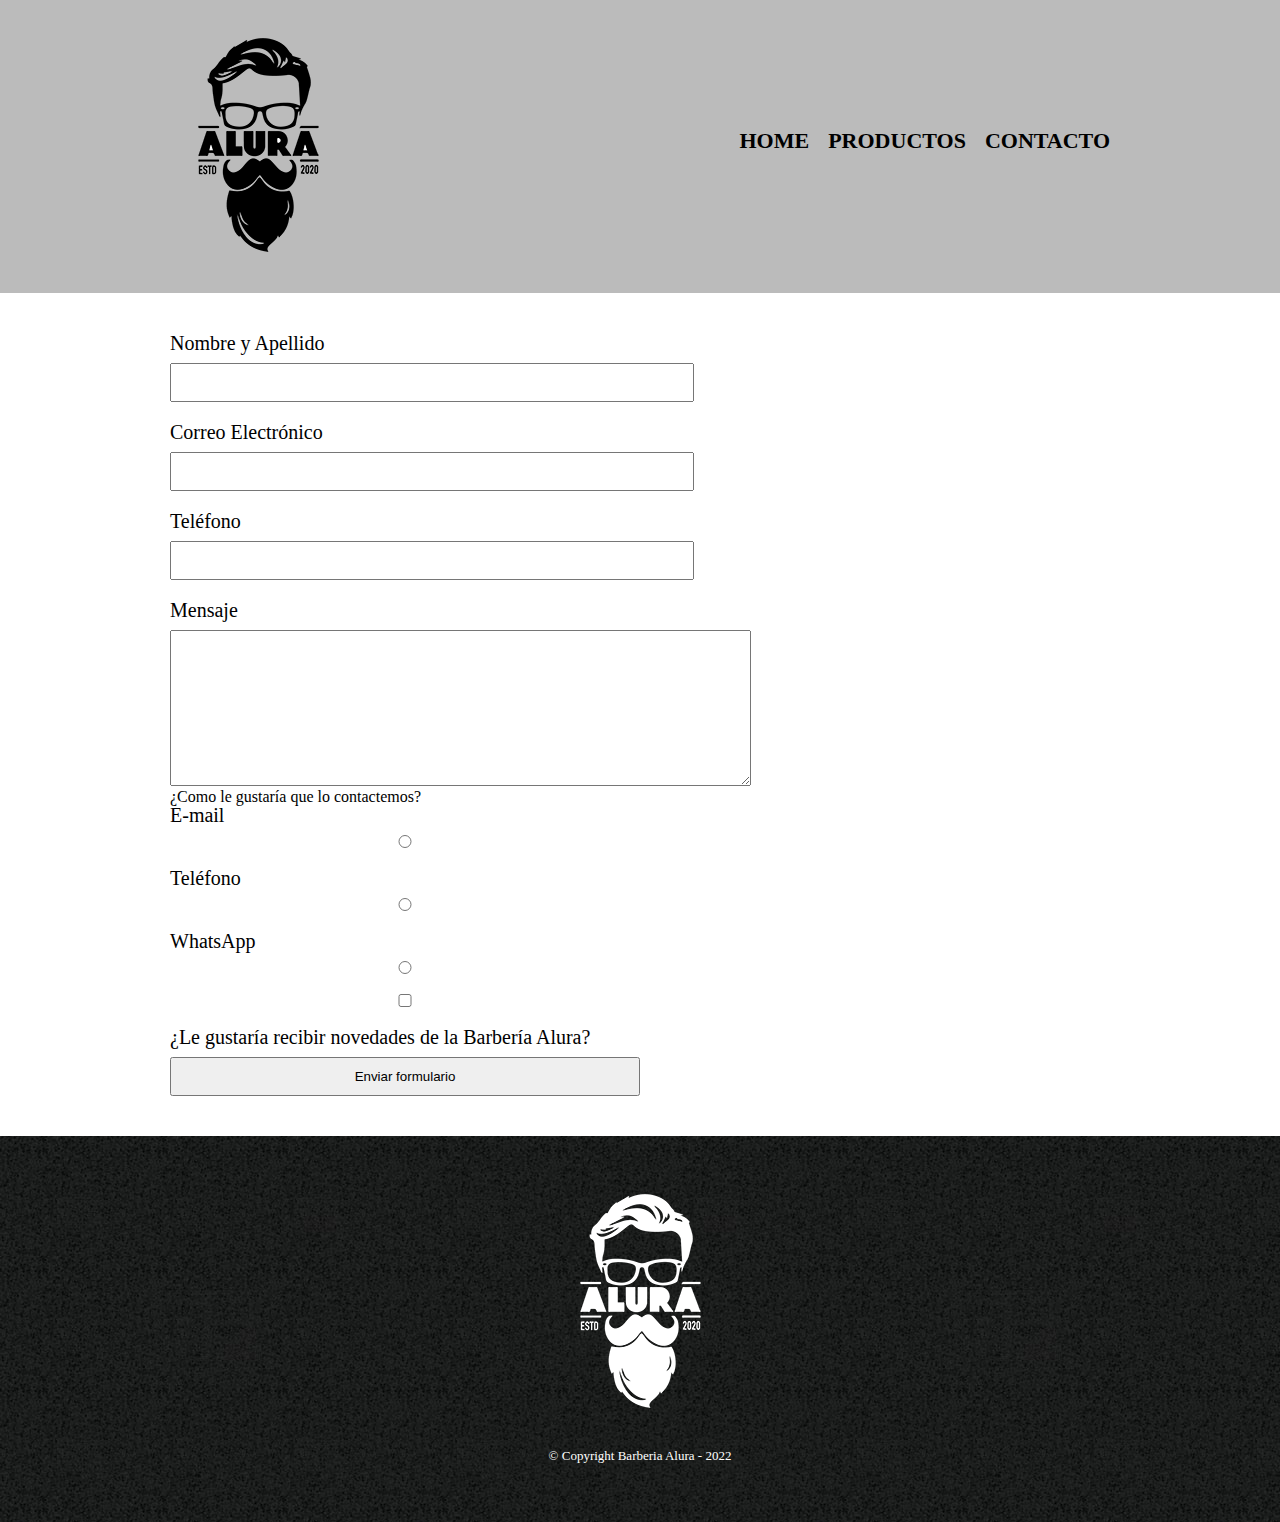
==== contacto.html @ 808d4e2c "Opciones de contacto" ====
<!DOCTYPE html>

<html>
  <head>
    <meta charset="UTF-8" />
    <title>Contacto - Barbería Alura</title>
    <!--Archivo que resetea los estilos por defecto que trae el navegador  -->
    <link rel="stylesheet" href="reset.css" />
    <link rel="stylesheet" href="style.css" />
  </head>
  <body>
    <header>
      <!-- div para encapsular el h1 y el nav -->
      <div class="caja">
        <h1><img src="imagenes/logo.png" /></h1>
        <nav>
          <ul>
            <li><a href="index.html">Home</a></li>
            <li><a href="productos.html">Productos</a></li>
            <li><a href="contacto.html">Contacto</a></li>
          </ul>
        </nav>
      </div>
    </header>

    <main>
      <form>
        <label for="nombreyapellido">Nombre y Apellido</label>
        <input type="text" id="nombreyapellido" />

        <label for="correoelectronico">Correo Electrónico</label>
        <input type="text" id="correoelectronico" />

        <label for="telefono">Teléfono</label>
        <input type="text" id="telefono" />

        <label for="mensaje">Mensaje</label>
        <textarea cols="70" rows="10" id="mensaje"></textarea>

        <div>
          <p>¿Como le gustaría que lo contactemos?</p>
          <!-- Al tener los radio-button el mismo nombre me permite seleccionar uno solo de ellos -->
          <label for="radio-email">E-mail</label>
          <input type="radio" name="contacto" value="email" id="radio-email" />

          <label for="radio-telefono">Teléfono</label>
          <input
            type="radio"
            name="contacto"
            value="telefono"
            id="radio-telefono"
          />

          <label for="radio-whatsapp">WhatsApp</label>
          <input
            type="radio"
            name="contacto"
            value="whathsapp"
            id="radio-whatsapp"
          />
        </div>
        <!-- El input está dentro de un label para no tener que relacionarlos con un for e id -->
        <label><input type="checkbox">¿Le gustaría recibir novedades de la Barbería Alura?</label>

        <input type="submit" value="Enviar formulario" />
      </form>
    </main>

    <footer>
      <img src="imagenes/logo-blanco.png" alt="logo-barberia allura" />
      <!-- &copy agrega el caracter especial de derechos de copia. Mas info en unicod-table.com -->
      <p class="copyright">&copy Copyright Barberia Alura - 2022</p>
    </footer>
  </body>
</html>
---- style.css ----
header {
    background-color: #BBBBBB;
    padding: 20px 0px;
}

.caja{
    width: 940px;
    position: relative;
    margin: 0px auto;
}

nav{
    position: absolute;
    top: 110px;
    right: 0px;

}

nav li{
    display: inline;
    margin: 0 0 0 15px;
}

nav a{
    text-transform: uppercase;
    color: #000000;
    font-weight: bold;
    font-size: 22px;
    text-decoration: none;
}
/* Propiedad hover captura el movimiento del mouse sobre el elemento (item del nav) */
nav a:hover{
color: #c78c19;
/* Subrayado links de navegacion */
text-decoration: underline;

}
.productos{
    width: 940px;
    margin: 0px auto;
    padding: 50px;
}
.productos li{
    /* Permite que los elementos ocupen su ancho y largo y ajustarle el espaciamiento entre ellos  */
    display: inline-block;
    text-align: center;
    width: 30%;
    vertical-align: top;
    margin: 0 1.5%;
    padding: 30px 20px;
    box-sizing: border-box;
    /* Propiedades de borde individuales
    border-color: #000000;
    border-width: 2px;
    border-style: solid; */
    /* Propiedad unificada. Respetar el orden */
    border: 2px solid #000000;
    /* Bordes redondeados */
    border-radius: 10px;
}
/* Captura de movimiento sobre el elemento producto */
.productos li:hover{
    border-color: #c78c19;

}


/* Captura el click del mouse */
.productos li:active{
border-color: #088c19;
}

.productos h2{
   font-size: 20px;
   font-weight: bold;
}

/* Cambia tamaño del h2 dentro del producto. */
.productos li:hover h2{

    font-size: 33px;
}

.producto-descripcion{
    font-size: 18px;
}
.producto-precio{
     font-size: 20px;
     font-weight: bold;
     margin-top: 10px;
}
footer{
    text-align: center;
    background:url(imagenes/bg.jpg);
    padding: 40px;
}
.copyright{
    color: #FFFFFF;
    font-size: 13px;
    margin: 20px;
}

main{
    width: 940px;
    margin: 0 auto;
}

form{
    margin: 40px 0;
}

form label{
    display: block;
    font-size: 20px;
    margin: 0 0 10px;
}

form input{
    display: block;
    margin: 0 0 20px;
    padding: 10px 25px;
    width: 50%;
}
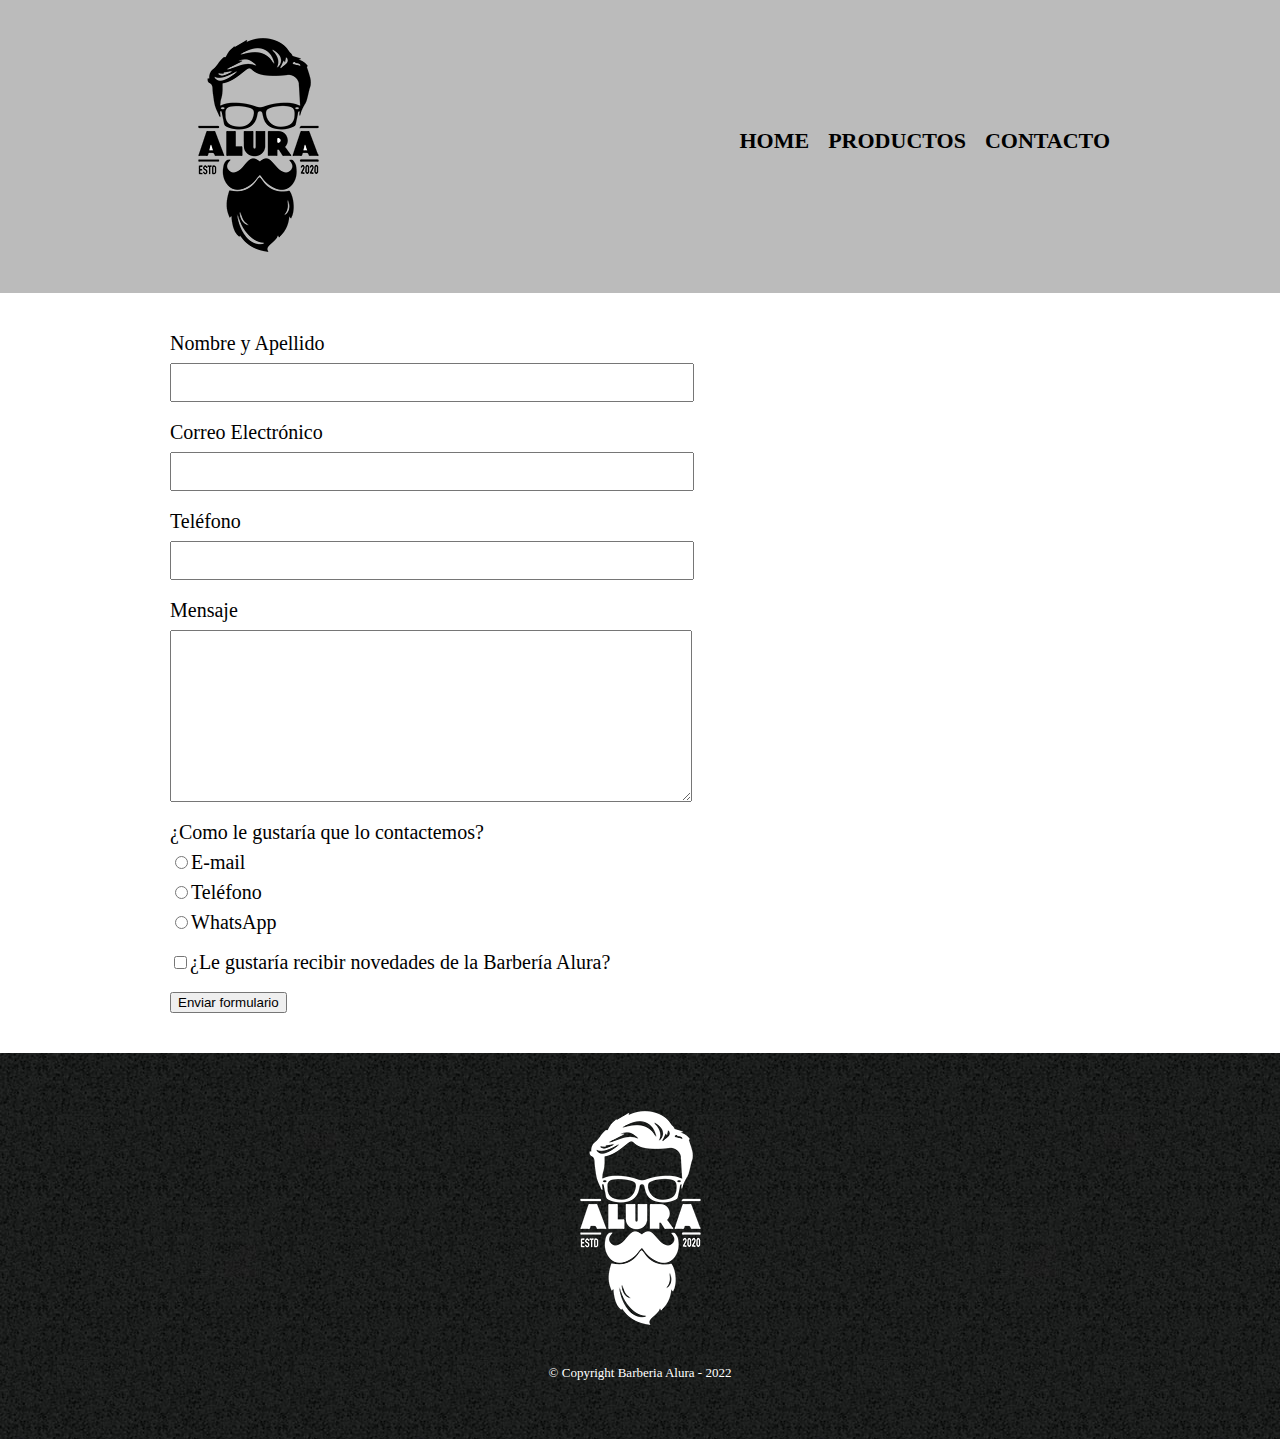
==== commit 551f3403: "Aplicacion de estilos en los inputs" ====
--- a/contacto.html
+++ b/contacto.html
@@ -26,41 +26,46 @@
     <main>
       <form>
         <label for="nombreyapellido">Nombre y Apellido</label>
-        <input type="text" id="nombreyapellido" />
+        <input type="text" id="nombreyapellido" class="input-patron"/>
 
         <label for="correoelectronico">Correo Electrónico</label>
-        <input type="text" id="correoelectronico" />
+        <input type="text" id="correoelectronico" class="input-patron"/>
 
         <label for="telefono">Teléfono</label>
-        <input type="text" id="telefono" />
+        <input type="text" id="telefono" class="input-patron"/>
 
         <label for="mensaje">Mensaje</label>
-        <textarea cols="70" rows="10" id="mensaje"></textarea>
+        <textarea cols="70" rows="10" id="mensaje" class="input-patron"></textarea>
 
         <div>
           <p>¿Como le gustaría que lo contactemos?</p>
           <!-- Al tener los radio-button el mismo nombre me permite seleccionar uno solo de ellos -->
-          <label for="radio-email">E-mail</label>
-          <input type="radio" name="contacto" value="email" id="radio-email" />
-
-          <label for="radio-telefono">Teléfono</label>
-          <input
+          <!-- Se coloca el input dentro del radio para que aparezca antes el radio y después el input -->
+          <label for="radio-email"><input 
+            type="radio" 
+            name="contacto" 
+            value="email" 
+            id="radio-email" 
+            />E-mail</label>
+          
+          <label for="radio-telefono"><input
             type="radio"
             name="contacto"
             value="telefono"
             id="radio-telefono"
-          />
+          />Teléfono</label>
+          
 
-          <label for="radio-whatsapp">WhatsApp</label>
-          <input
+          <label for="radio-whatsapp"><input
             type="radio"
             name="contacto"
             value="whathsapp"
             id="radio-whatsapp"
-          />
+          />WhatsApp</label>
+          
         </div>
         <!-- El input está dentro de un label para no tener que relacionarlos con un for e id -->
-        <label><input type="checkbox">¿Le gustaría recibir novedades de la Barbería Alura?</label>
+        <label class="checkbox"><input type="checkbox">¿Le gustaría recibir novedades de la Barbería Alura?</label>
 
         <input type="submit" value="Enviar formulario" />
       </form>
--- a/style.css
+++ b/style.css
@@ -109,15 +109,27 @@
     margin: 40px 0;
 }
 
-form label{
+form label, form p{
     display: block;
     font-size: 20px;
     margin: 0 0 10px;
 }
 
-form input{
+/* Se realiza de ésta forma para compartir estilos en los elementos */
+
+/* form input, form textarea {
     display: block;
     margin: 0 0 20px;
     padding: 10px 25px;
     width: 50%;
+} */
+.input-patron{
+    display: block;
+    margin: 0 0 20px;
+    padding: 10px 25px;
+    width: 50%;   
+}
+
+.checkbox{
+    margin: 20px 0;
 }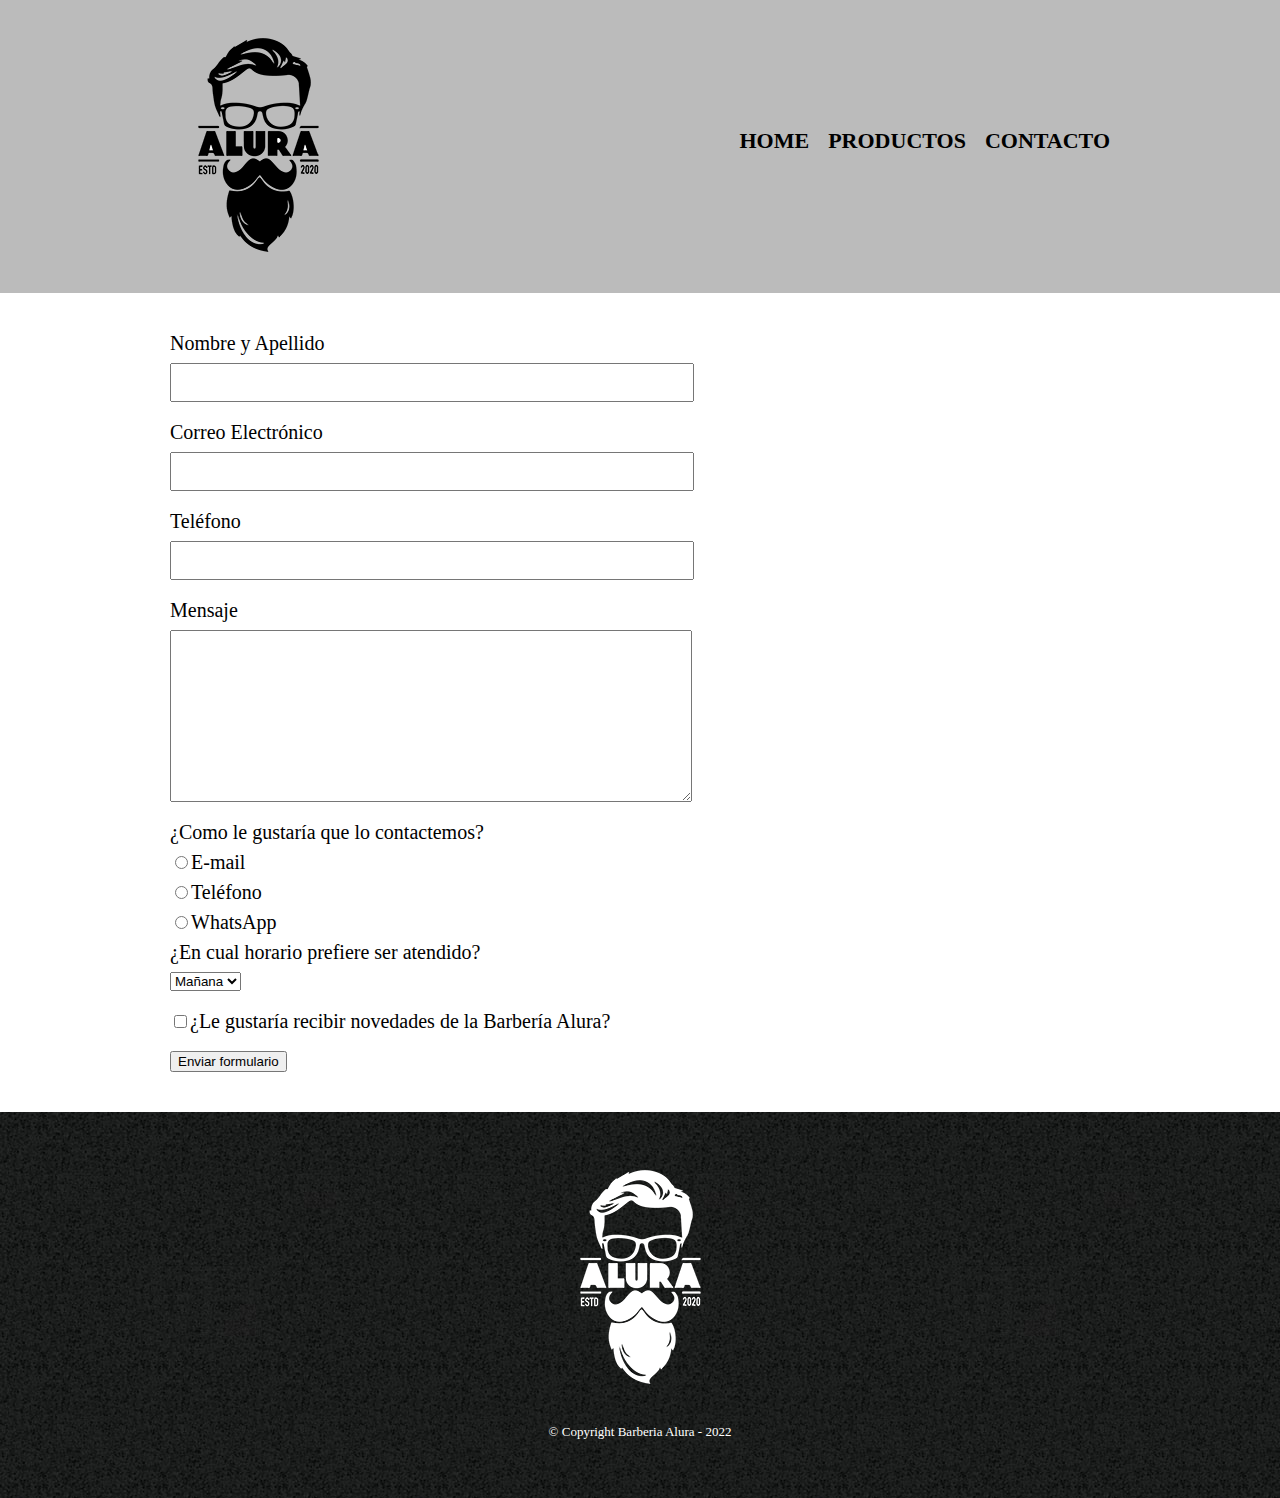
==== commit f171d7fe: "Lista drodown" ====
--- a/contacto.html
+++ b/contacto.html
@@ -26,46 +26,69 @@
     <main>
       <form>
         <label for="nombreyapellido">Nombre y Apellido</label>
-        <input type="text" id="nombreyapellido" class="input-patron"/>
+        <input type="text" id="nombreyapellido" class="input-patron" />
 
         <label for="correoelectronico">Correo Electrónico</label>
-        <input type="text" id="correoelectronico" class="input-patron"/>
+        <input type="text" id="correoelectronico" class="input-patron" />
 
         <label for="telefono">Teléfono</label>
-        <input type="text" id="telefono" class="input-patron"/>
+        <input type="text" id="telefono" class="input-patron" />
 
         <label for="mensaje">Mensaje</label>
-        <textarea cols="70" rows="10" id="mensaje" class="input-patron"></textarea>
+        <textarea
+          cols="70"
+          rows="10"
+          id="mensaje"
+          class="input-patron"
+        ></textarea>
 
         <div>
           <p>¿Como le gustaría que lo contactemos?</p>
           <!-- Al tener los radio-button el mismo nombre me permite seleccionar uno solo de ellos -->
           <!-- Se coloca el input dentro del radio para que aparezca antes el radio y después el input -->
-          <label for="radio-email"><input 
-            type="radio" 
-            name="contacto" 
-            value="email" 
-            id="radio-email" 
-            />E-mail</label>
-          
-          <label for="radio-telefono"><input
-            type="radio"
-            name="contacto"
-            value="telefono"
-            id="radio-telefono"
-          />Teléfono</label>
-          
+          <label for="radio-email"
+            ><input
+              type="radio"
+              name="contacto"
+              value="email"
+              id="radio-email"
+            />E-mail</label
+          >
 
-          <label for="radio-whatsapp"><input
-            type="radio"
-            name="contacto"
-            value="whathsapp"
-            id="radio-whatsapp"
-          />WhatsApp</label>
-          
+          <label for="radio-telefono"
+            ><input
+              type="radio"
+              name="contacto"
+              value="telefono"
+              id="radio-telefono"
+            />Teléfono</label
+          >
+
+          <label for="radio-whatsapp"
+            ><input
+              type="radio"
+              name="contacto"
+              value="whathsapp"
+              id="radio-whatsapp"
+            />WhatsApp</label
+          >
         </div>
+
+        <div>
+          <!-- Lista dropdown -->
+          <p>¿En cual horario prefiere ser atendido?</p>
+          <select>
+            <option>Mañana</option>
+            <option>Tarde</option>
+            <option>Noche</option>
+          </select>
+        </div>
+
         <!-- El input está dentro de un label para no tener que relacionarlos con un for e id -->
-        <label class="checkbox"><input type="checkbox">¿Le gustaría recibir novedades de la Barbería Alura?</label>
+        <label class="checkbox"
+          ><input type="checkbox" />¿Le gustaría recibir novedades de la
+          Barbería Alura?</label
+        >
 
         <input type="submit" value="Enviar formulario" />
       </form>
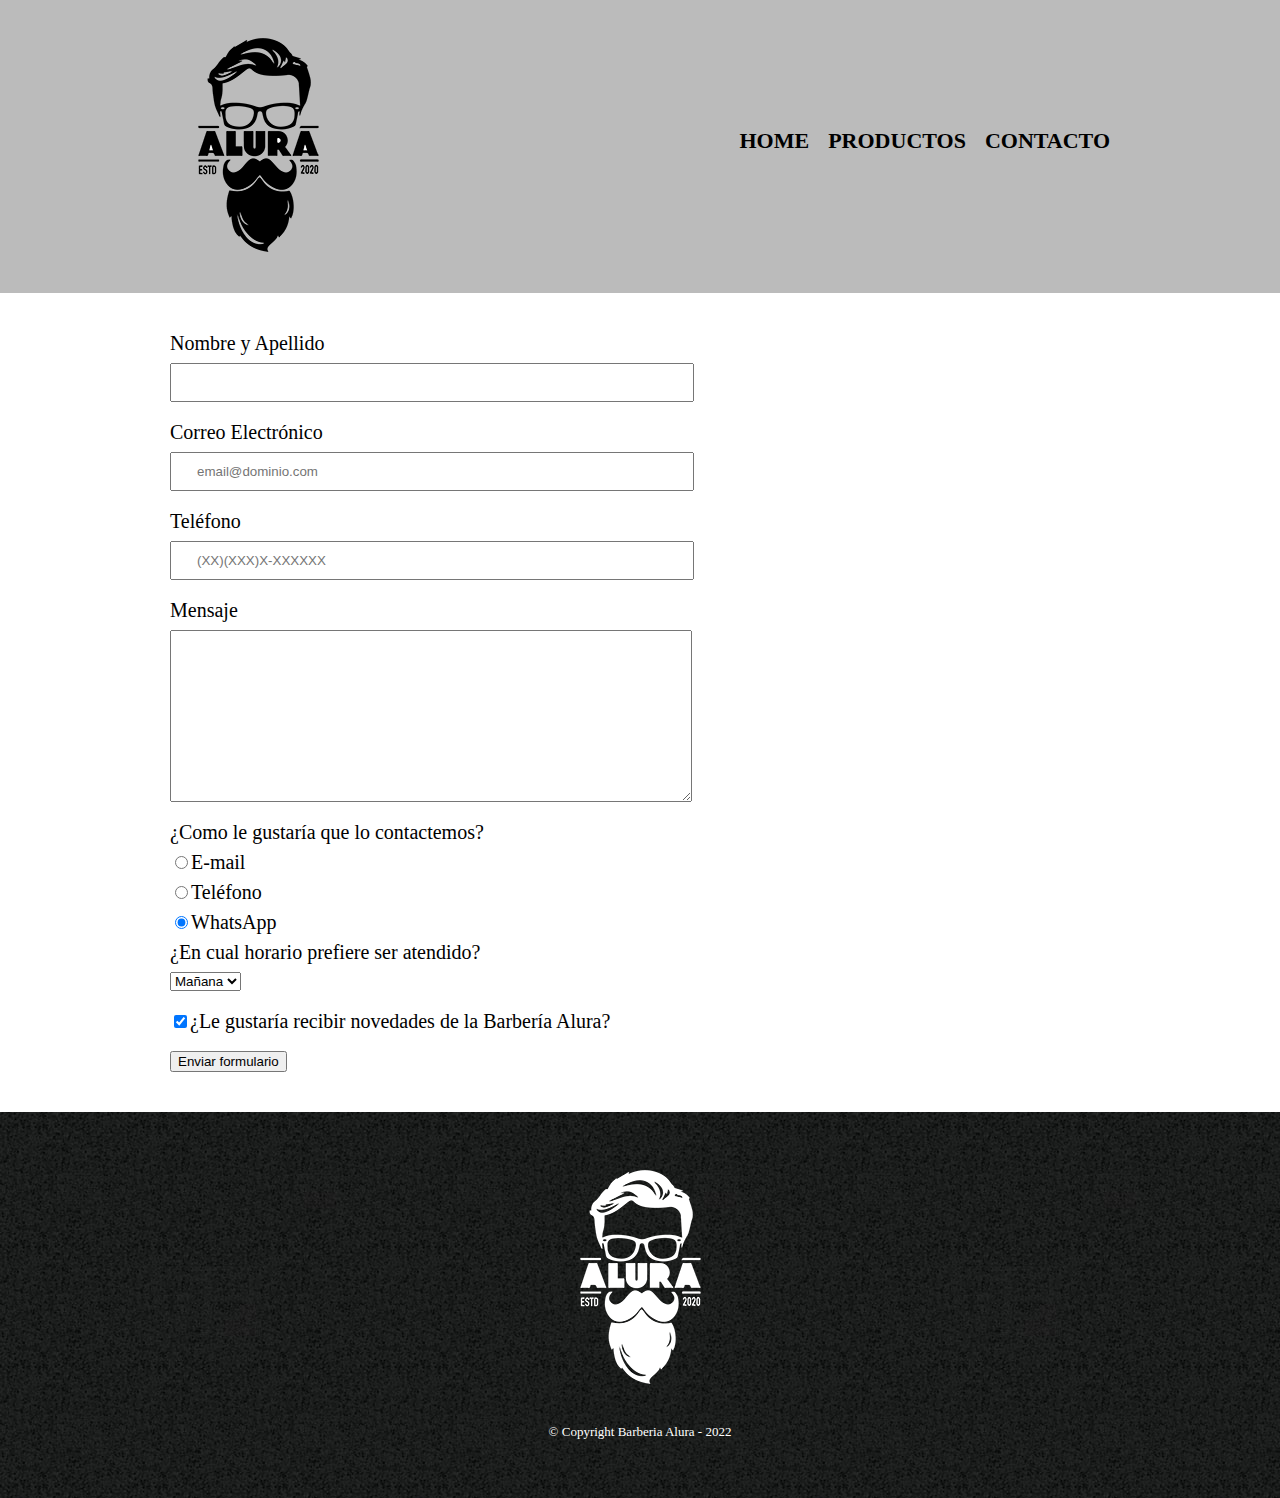
==== commit f817477c: "Input Mobile, Campo Obligatorio y Checked" ====
--- a/contacto.html
+++ b/contacto.html
@@ -26,13 +26,14 @@
     <main>
       <form>
         <label for="nombreyapellido">Nombre y Apellido</label>
-        <input type="text" id="nombreyapellido" class="input-patron" />
+        <!-- required es para informar que el campo debe ser llenado -->
+        <input type="text" id="nombreyapellido" class="input-patron" required/>
 
         <label for="correoelectronico">Correo Electrónico</label>
-        <input type="text" id="correoelectronico" class="input-patron" />
+        <input type="email" id="correoelectronico" class="input-patron" required  placeholder="email@dominio.com"/>
 
         <label for="telefono">Teléfono</label>
-        <input type="text" id="telefono" class="input-patron" />
+        <input type="tel" id="telefono" class="input-patron" required  placeholder="(XX)(XXX)X-XXXXXX"/>
 
         <label for="mensaje">Mensaje</label>
         <textarea
@@ -40,6 +41,7 @@
           rows="10"
           id="mensaje"
           class="input-patron"
+          required
         ></textarea>
 
         <div>
@@ -70,6 +72,7 @@
               name="contacto"
               value="whathsapp"
               id="radio-whatsapp"
+              checked
             />WhatsApp</label
           >
         </div>
@@ -86,7 +89,7 @@
 
         <!-- El input está dentro de un label para no tener que relacionarlos con un for e id -->
         <label class="checkbox"
-          ><input type="checkbox" />¿Le gustaría recibir novedades de la
+          ><input type="checkbox" checked/>¿Le gustaría recibir novedades de la
           Barbería Alura?</label
         >
 
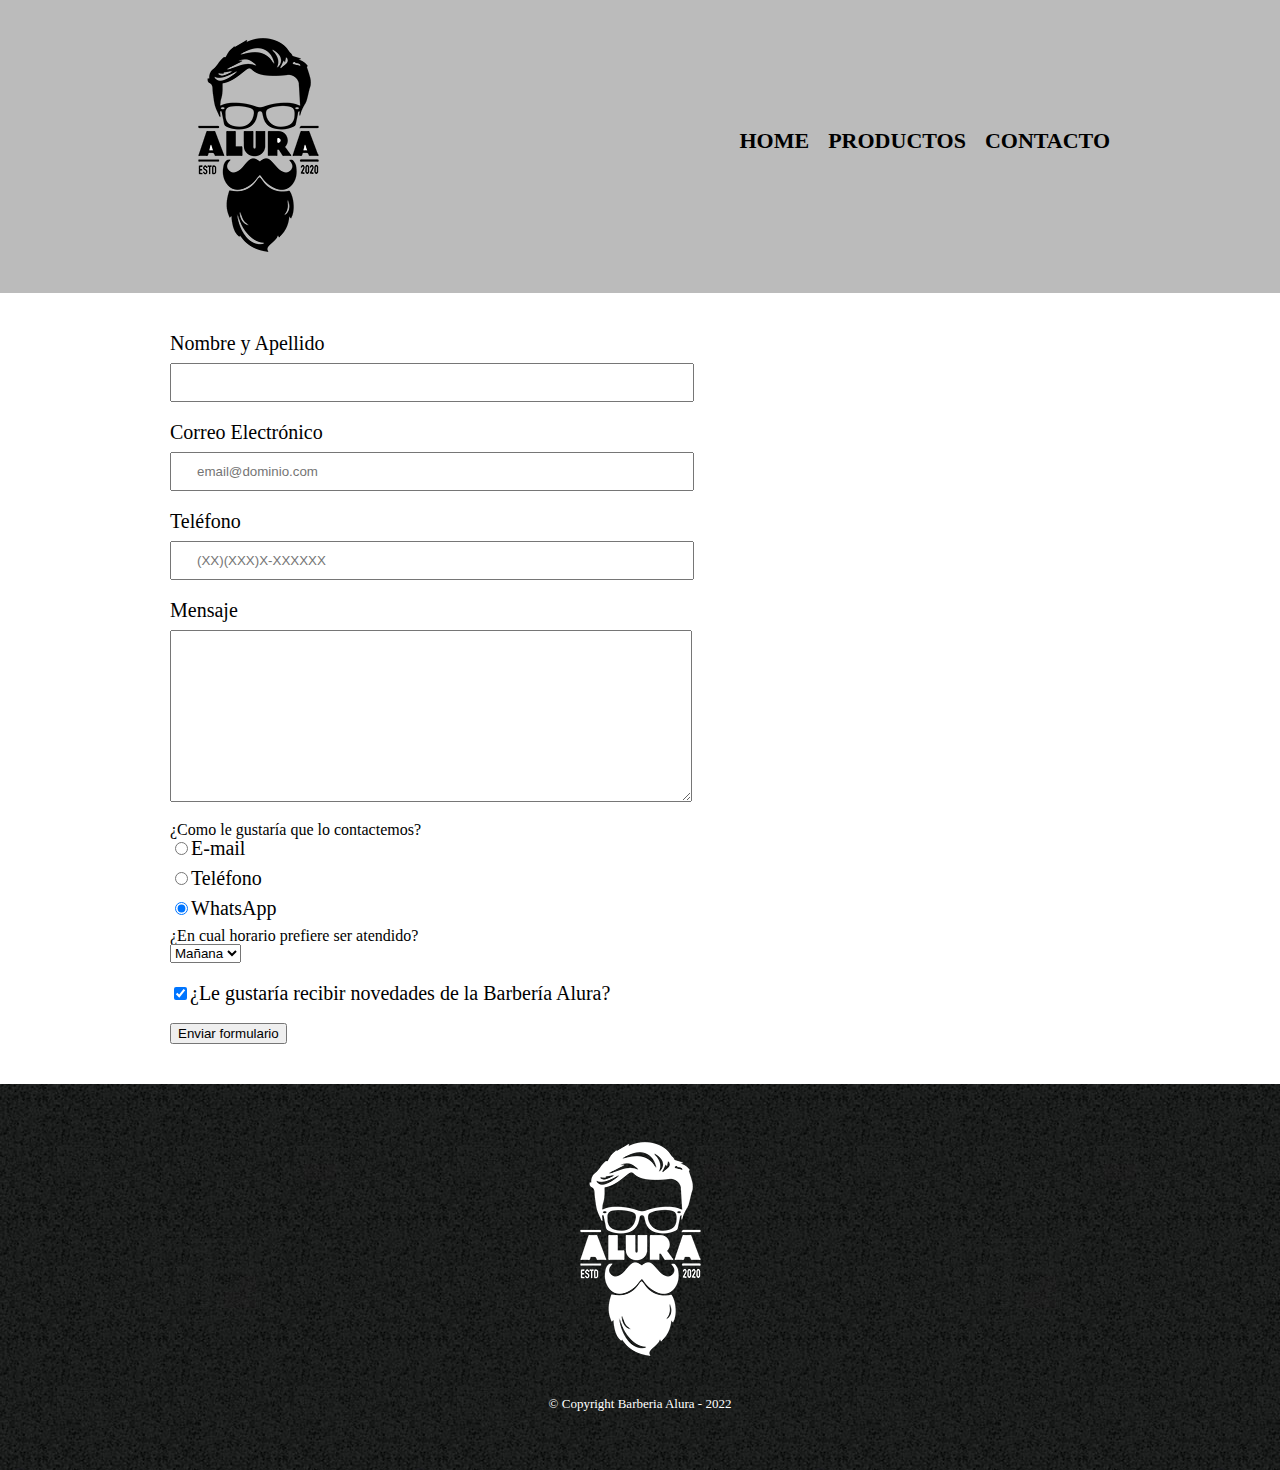
==== commit 3c1a7d82: "Cambio de div por fieldSet. Y p por legend" ====
--- a/contacto.html
+++ b/contacto.html
@@ -44,8 +44,8 @@
           required
         ></textarea>
 
-        <div>
-          <p>¿Como le gustaría que lo contactemos?</p>
+        <fieldset>
+          <legend>¿Como le gustaría que lo contactemos?</legend>
           <!-- Al tener los radio-button el mismo nombre me permite seleccionar uno solo de ellos -->
           <!-- Se coloca el input dentro del radio para que aparezca antes el radio y después el input -->
           <label for="radio-email"
@@ -75,17 +75,17 @@
               checked
             />WhatsApp</label
           >
-        </div>
+        </fieldset>
 
-        <div>
+        <fieldset>
           <!-- Lista dropdown -->
-          <p>¿En cual horario prefiere ser atendido?</p>
+          <legend>¿En cual horario prefiere ser atendido?</legend>
           <select>
             <option>Mañana</option>
             <option>Tarde</option>
             <option>Noche</option>
           </select>
-        </div>
+        </fieldset>
 
         <!-- El input está dentro de un label para no tener que relacionarlos con un for e id -->
         <label class="checkbox"
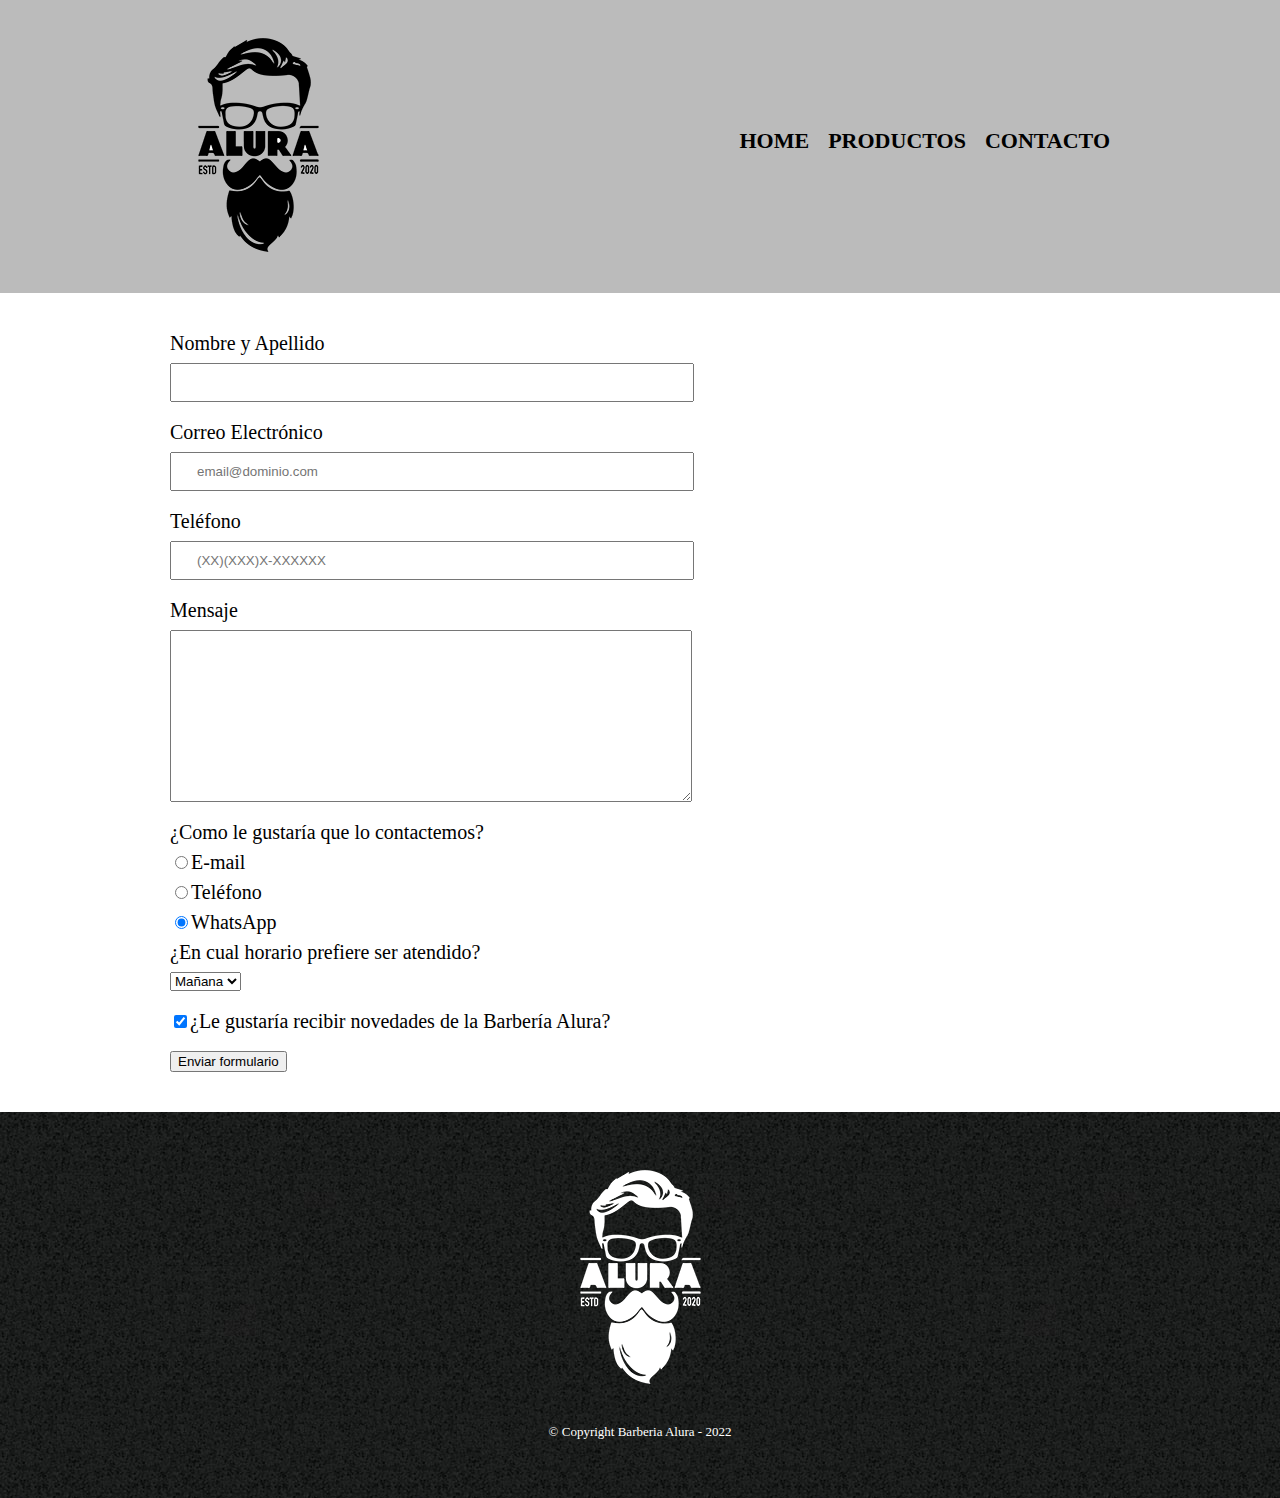
==== commit c87f8032: "Estilo legend y Alt en imágenes" ====
--- a/contacto.html
+++ b/contacto.html
@@ -12,7 +12,7 @@
     <header>
       <!-- div para encapsular el h1 y el nav -->
       <div class="caja">
-        <h1><img src="imagenes/logo.png" /></h1>
+        <h1><img src="imagenes/logo.png" alt="Logo de la barberia Alura"/></h1>
         <nav>
           <ul>
             <li><a href="index.html">Home</a></li>
@@ -98,7 +98,7 @@
     </main>
 
     <footer>
-      <img src="imagenes/logo-blanco.png" alt="logo-barberia allura" />
+      <img src="imagenes/logo-blanco.png" alt="logo-barberia allura" alt="Logo de la barberia Alura"/>
       <!-- &copy agrega el caracter especial de derechos de copia. Mas info en unicod-table.com -->
       <p class="copyright">&copy Copyright Barberia Alura - 2022</p>
     </footer>
--- a/style.css
+++ b/style.css
@@ -109,7 +109,7 @@
     margin: 40px 0;
 }
 
-form label, form p{
+form label, form legend{
     display: block;
     font-size: 20px;
     margin: 0 0 10px;
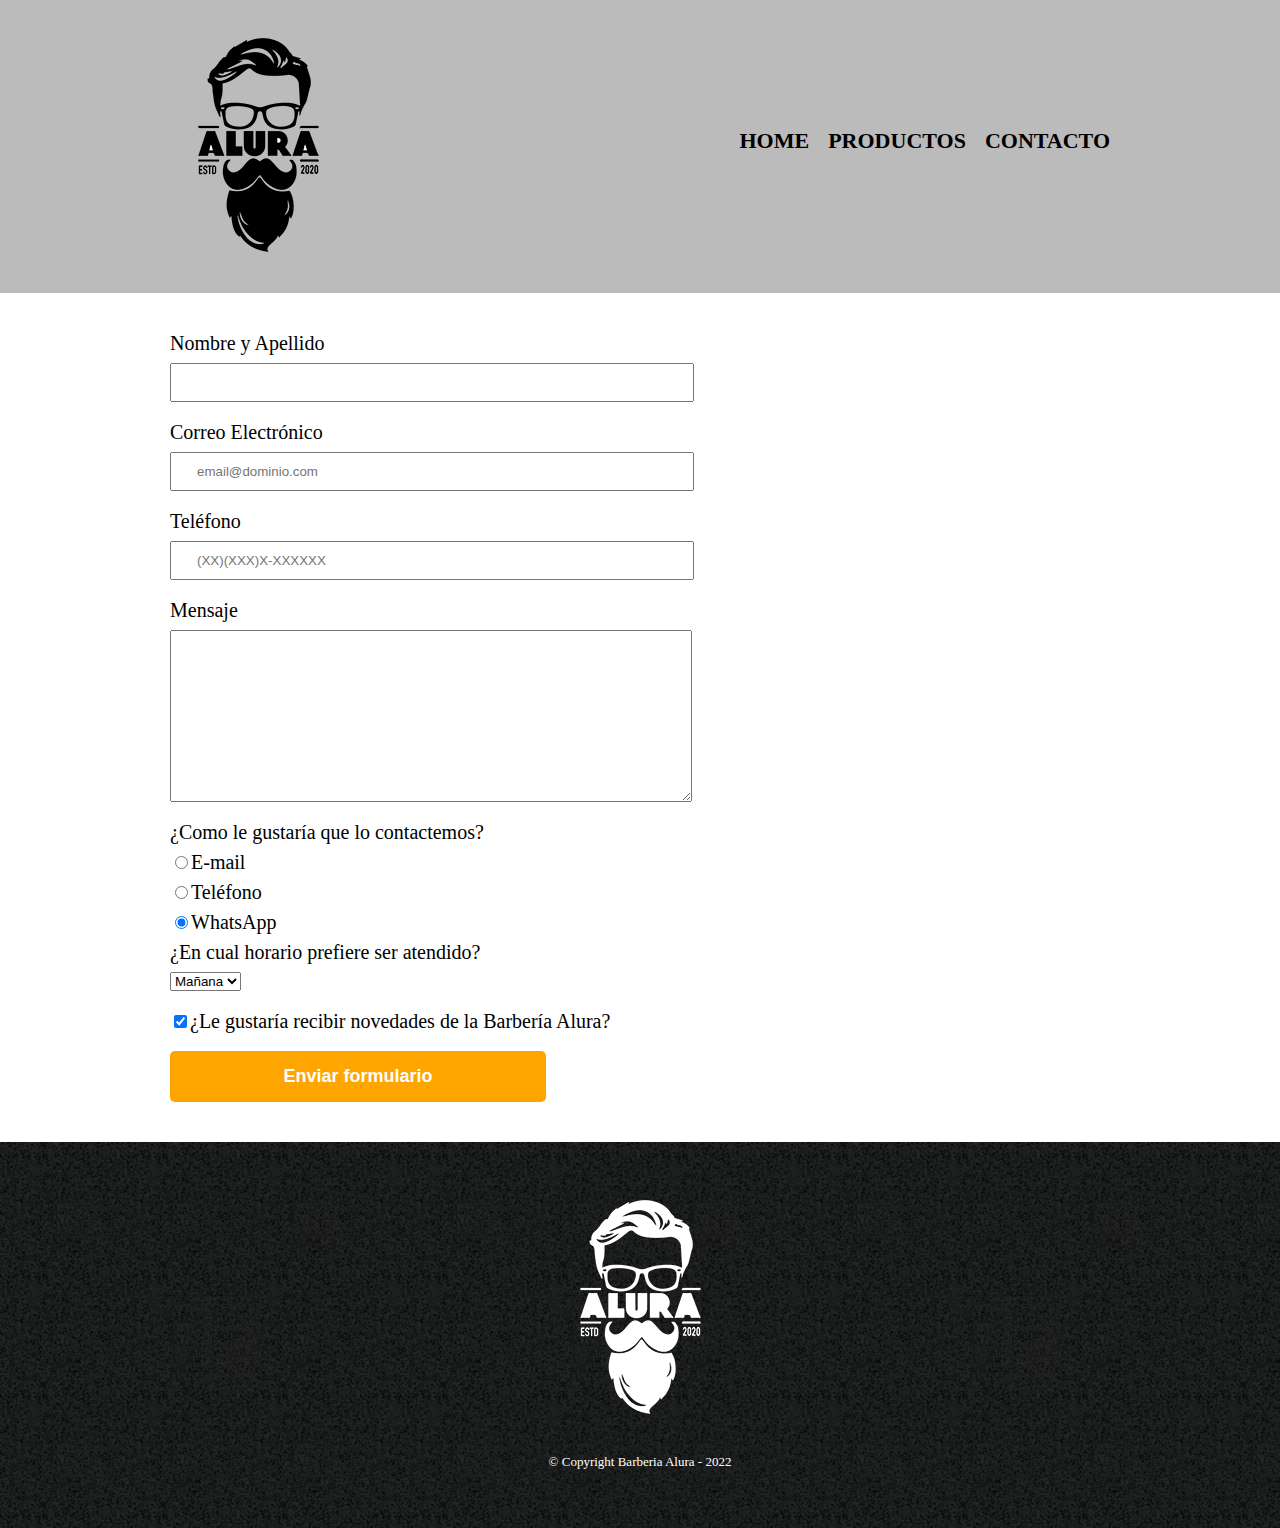
==== commit 92b20fe1: "Botón Enviar" ====
--- a/contacto.html
+++ b/contacto.html
@@ -93,7 +93,7 @@
           Barbería Alura?</label
         >
 
-        <input type="submit" value="Enviar formulario" />
+        <input type="submit" value="Enviar formulario" class="enviar"/>
       </form>
     </main>
 
--- a/style.css
+++ b/style.css
@@ -132,4 +132,22 @@
 
 .checkbox{
     margin: 20px 0;
+}
+
+.enviar{
+    width: 40%;
+    padding: 15px 0;
+    font-size: 18px;
+    font-weight: bold;
+    color: white;
+    background: orange;
+    border: none;
+    border-radius: 5px;
+    transition: 1s background;
+    cursor: pointer;
+}
+
+.enviar:hover{
+
+    background: darkorange;
 }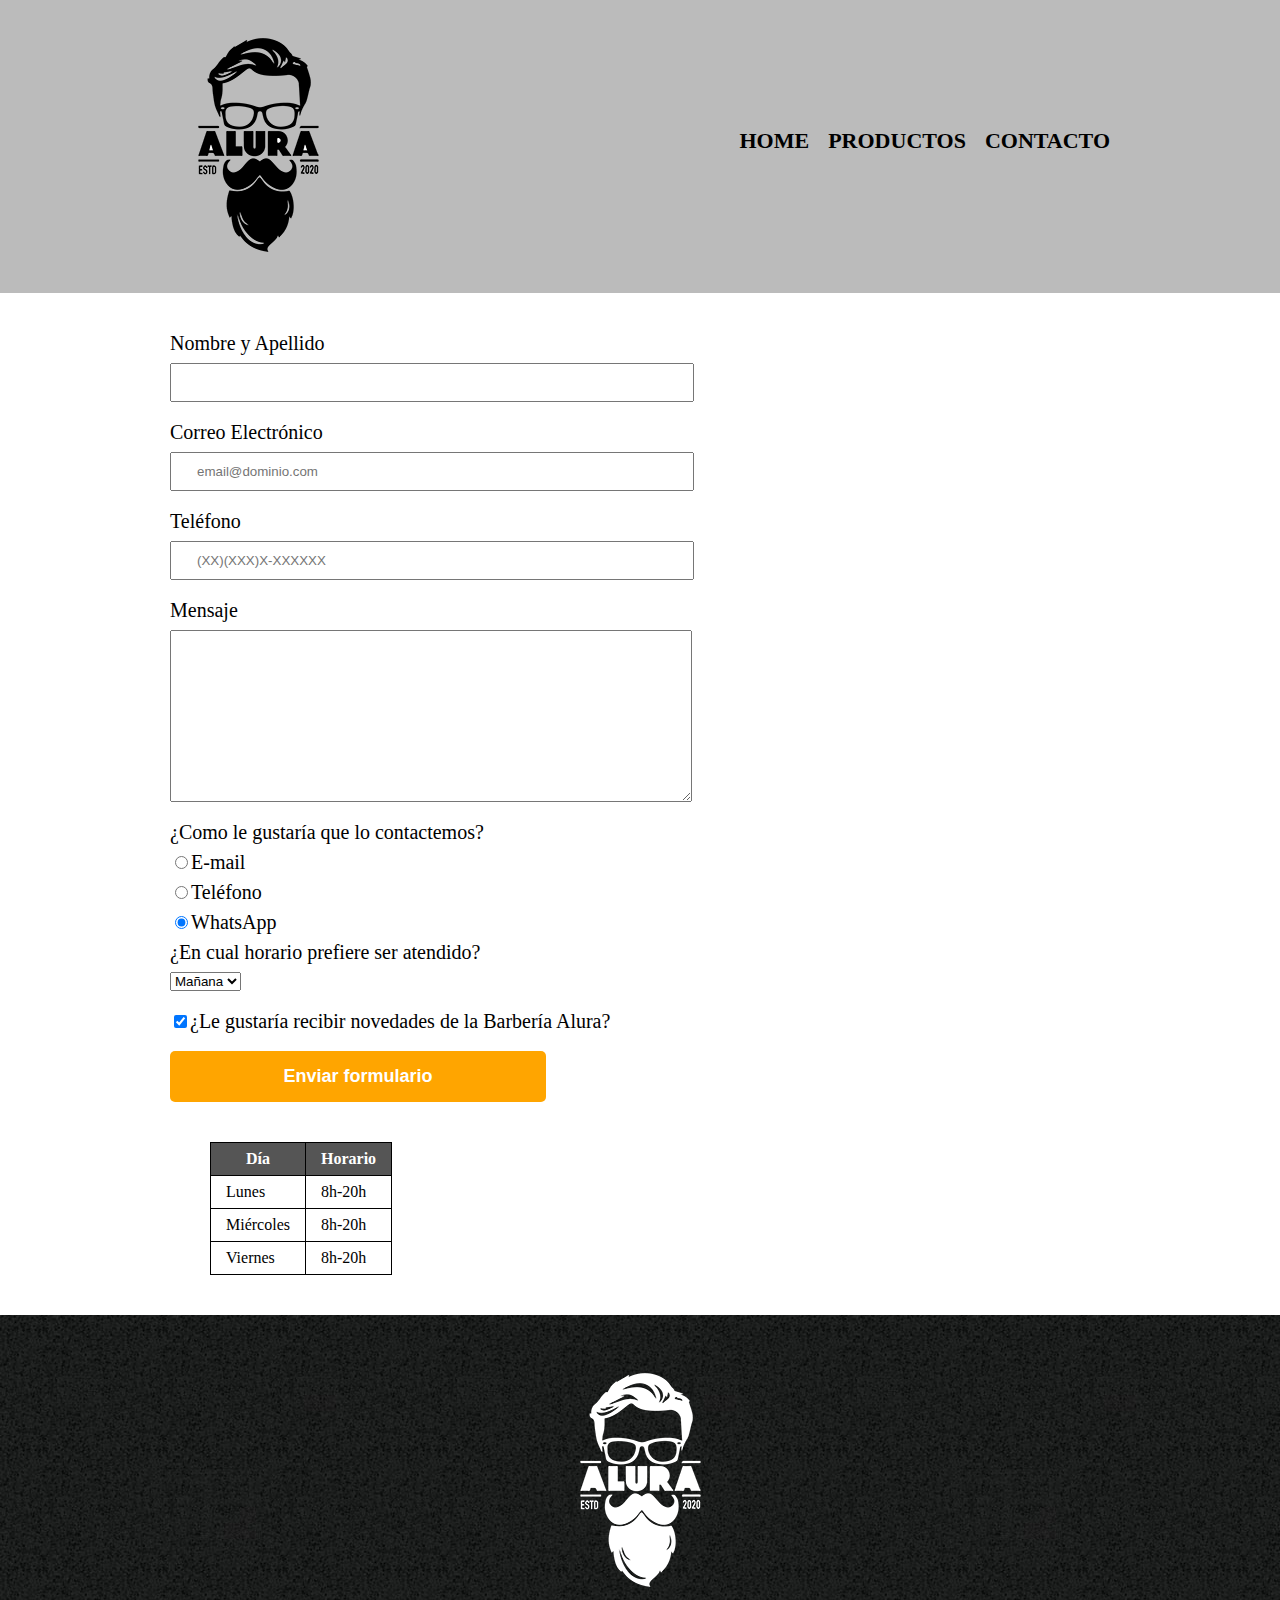
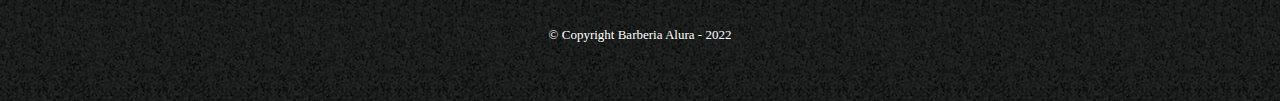
==== commit dc14a5db: "Tabla de Horarios" ====
--- a/contacto.html
+++ b/contacto.html
@@ -12,7 +12,7 @@
     <header>
       <!-- div para encapsular el h1 y el nav -->
       <div class="caja">
-        <h1><img src="imagenes/logo.png" alt="Logo de la barberia Alura"/></h1>
+        <h1><img src="imagenes/logo.png" alt="Logo de la barberia Alura" /></h1>
         <nav>
           <ul>
             <li><a href="index.html">Home</a></li>
@@ -27,13 +27,25 @@
       <form>
         <label for="nombreyapellido">Nombre y Apellido</label>
         <!-- required es para informar que el campo debe ser llenado -->
-        <input type="text" id="nombreyapellido" class="input-patron" required/>
+        <input type="text" id="nombreyapellido" class="input-patron" required />
 
         <label for="correoelectronico">Correo Electrónico</label>
-        <input type="email" id="correoelectronico" class="input-patron" required  placeholder="email@dominio.com"/>
+        <input
+          type="email"
+          id="correoelectronico"
+          class="input-patron"
+          required
+          placeholder="email@dominio.com"
+        />
 
         <label for="telefono">Teléfono</label>
-        <input type="tel" id="telefono" class="input-patron" required  placeholder="(XX)(XXX)X-XXXXXX"/>
+        <input
+          type="tel"
+          id="telefono"
+          class="input-patron"
+          required
+          placeholder="(XX)(XXX)X-XXXXXX"
+        />
 
         <label for="mensaje">Mensaje</label>
         <textarea
@@ -89,16 +101,49 @@
 
         <!-- El input está dentro de un label para no tener que relacionarlos con un for e id -->
         <label class="checkbox"
-          ><input type="checkbox" checked/>¿Le gustaría recibir novedades de la
+          ><input type="checkbox" checked />¿Le gustaría recibir novedades de la
           Barbería Alura?</label
         >
 
-        <input type="submit" value="Enviar formulario" class="enviar"/>
+        <input type="submit" value="Enviar formulario" class="enviar" />
       </form>
+
+      <table>
+        <thead>
+          <tr>
+            <th>Día</th>
+            <th>Horario</th>
+          </tr>
+
+        </thead>
+        
+        <tbody>
+          <tr>
+            <td>Lunes</td>
+            <td>8h-20h</td>
+          </tr>
+  
+          <tr>
+            <td>Miércoles</td>
+            <td>8h-20h</td>
+          </tr>
+  
+          <tr>
+            <td>Viernes</td>
+            <td>8h-20h</td>
+          </tr>
+
+        </tbody>
+        
+      </table>
     </main>
 
     <footer>
-      <img src="imagenes/logo-blanco.png" alt="logo-barberia allura" alt="Logo de la barberia Alura"/>
+      <img
+        src="imagenes/logo-blanco.png"
+        alt="logo-barberia allura"
+        alt="Logo de la barberia Alura"
+      />
       <!-- &copy agrega el caracter especial de derechos de copia. Mas info en unicod-table.com -->
       <p class="copyright">&copy Copyright Barberia Alura - 2022</p>
     </footer>
--- a/style.css
+++ b/style.css
@@ -143,11 +143,26 @@
     background: orange;
     border: none;
     border-radius: 5px;
-    transition: 1s background;
+    transition: 1s all;
     cursor: pointer;
 }
 
 .enviar:hover{
 
     background: darkorange;
+    transform: scale(1.2);
+}
+
+table{
+    margin: 40px 40px;
+}
+thead{
+    background: #555555;
+    color: white;
+    font-weight: bold;
+}
+/* Coloca coma para compartir estilos */
+td , th{
+    border: 1px solid #000000;
+    padding: 8px 15px;
 }